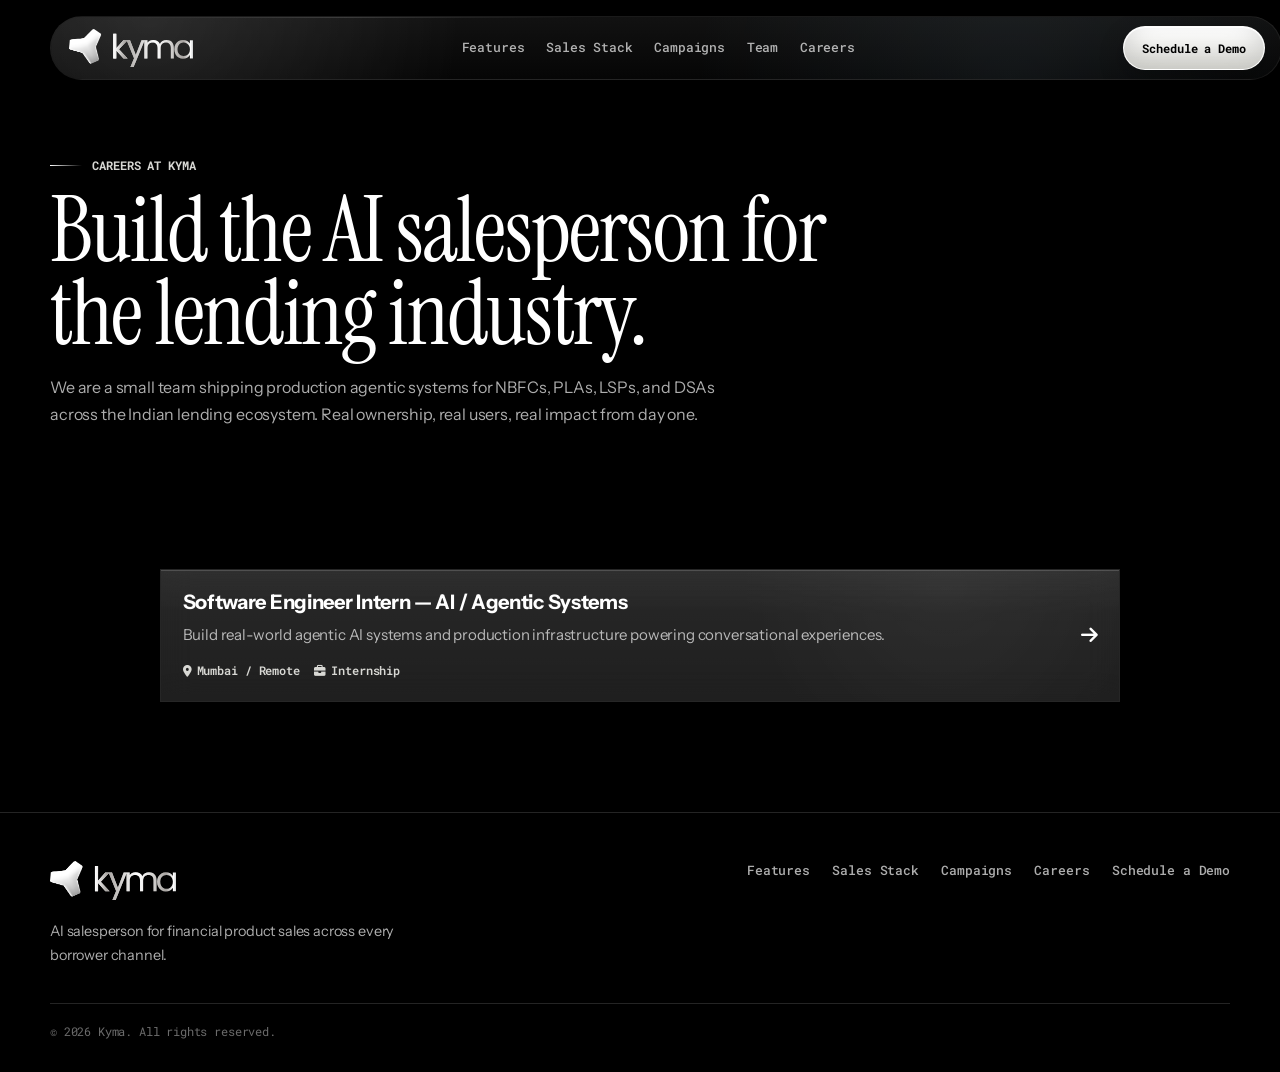
==== careers/index.html @ 5e0dd936 "Refresh Kyma brand glassmorphism" ====
<!DOCTYPE html>
<html lang="en">
<head>
    <meta charset="UTF-8">
    <meta name="viewport" content="width=device-width, initial-scale=1.0">
    <title>Careers · Kyma</title>
    <meta name="description" content="Build agentic AI systems that power conversational sales for lenders. Open roles at Kyma.">
    <link rel="icon" type="image/svg+xml" href="../assets/brand/favicon.svg">
    <link rel="preconnect" href="https://fonts.googleapis.com">
    <link rel="preconnect" href="https://fonts.gstatic.com" crossorigin>
    <link href="https://fonts.googleapis.com/css2?family=Instrument+Sans:ital,wght@0,400..700;1,400..700&family=Instrument+Serif:ital@0;1&family=Roboto+Mono:wght@400;500;600;700&display=swap" rel="stylesheet">
    <link rel="stylesheet" href="../styles.css">
    <link rel="stylesheet" href="https://cdnjs.cloudflare.com/ajax/libs/font-awesome/6.5.1/css/all.min.css">
</head>
<body>
    <nav class="navbar">
        <div class="container">
            <div class="nav-content">
                <a href="../" class="brand-logo" aria-label="Kyma home">
                    <img src="../assets/brand/kyma-logo-light.svg" alt="Kyma">
                </a>
                <div class="nav-links" id="navLinks">
                    <a href="../#features">Features</a>
                    <a href="../#sales-stack">Sales Stack</a>
                    <a href="../#campaigns">Campaigns</a>
                    <a href="../#team">Team</a>
                    <a href="./">Careers</a>
                </div>
                <button class="nav-toggle" type="button" aria-label="Open menu" aria-expanded="false" aria-controls="navLinks">
                    <span></span>
                    <span></span>
                </button>
                <a href="https://cal.com/kymavatsal/30min" target="_blank" rel="noopener noreferrer" class="nav-cta">Schedule a Demo</a>
            </div>
        </div>
    </nav>

    <main>
        <section class="careers-hero">
            <div class="container">
                <span class="careers-eyebrow">Careers at Kyma</span>
                <h1 class="careers-title">Build the AI salesperson for the lending industry.</h1>
                <p class="careers-subtitle">
                    We are a small team shipping production agentic systems for NBFCs, PLAs, LSPs, and DSAs across the Indian lending ecosystem. Real ownership, real users, real impact from day one.
                </p>
            </div>
        </section>

        <section class="roles-section">
            <div class="container">
                <div class="roles-grid">
                    <a href="software-engineer-intern/" class="role-card">
                        <div class="role-info">
                            <h3>Software Engineer Intern — AI / Agentic Systems</h3>
                            <p>Build real-world agentic AI systems and production infrastructure powering conversational experiences.</p>
                            <div class="role-meta">
                                <span><i class="fas fa-location-dot"></i>Mumbai / Remote</span>
                                <span><i class="fas fa-briefcase"></i>Internship</span>
                            </div>
                        </div>
                        <div class="role-arrow"><i class="fas fa-arrow-right"></i></div>
                    </a>
                </div>
            </div>
        </section>
    </main>

    <footer class="footer">
        <div class="container">
            <div class="footer-content">
                <div class="footer-left">
                    <img src="../assets/brand/kyma-logo-light.svg" alt="Kyma" class="footer-logo">
                    <p>AI salesperson for financial product sales across every borrower channel.</p>
                </div>
                <div class="footer-right">
                    <a href="../#features">Features</a>
                    <a href="../#sales-stack">Sales Stack</a>
                    <a href="../#campaigns">Campaigns</a>
                    <a href="./">Careers</a>
                    <a href="https://cal.com/kymavatsal/30min" target="_blank" rel="noopener noreferrer">Schedule a Demo</a>
                </div>
            </div>
            <div class="footer-bottom">
                <p>&copy; 2026 Kyma. All rights reserved.</p>
            </div>
        </div>
    </footer>
    <script>
        (() => {
            const navContent = document.querySelector('.nav-content');
            const navToggle = document.querySelector('.nav-toggle');
            if (!navContent || !navToggle) return;

            navToggle.addEventListener('click', () => {
                const isOpen = navContent.classList.toggle('is-open');
                navToggle.setAttribute('aria-expanded', String(isOpen));
                navToggle.setAttribute('aria-label', isOpen ? 'Close menu' : 'Open menu');
            });

            navContent.querySelectorAll('.nav-links a').forEach((link) => {
                link.addEventListener('click', () => {
                    navContent.classList.remove('is-open');
                    navToggle.setAttribute('aria-expanded', 'false');
                    navToggle.setAttribute('aria-label', 'Open menu');
                });
            });
        })();
    </script>
</body>
</html>
---- styles.css ----
* {
    box-sizing: border-box;
    margin: 0;
    padding: 0;
}

:root {
    --black: #000000;
    --ink: #050505;
    --panel: rgba(12, 12, 12, 0.82);
    --panel-solid: #101010;
    --line: rgba(255, 255, 255, 0.14);
    --line-strong: rgba(255, 255, 255, 0.28);
    --glass-dark: rgba(255, 255, 255, 0.03);
    --glass-dark-strong: rgba(255, 255, 255, 0.06);
    --glass-dark-solid: #111211;
    --glass-light: rgba(255, 255, 255, 0.58);
    --glass-light-strong: rgba(255, 255, 255, 0.78);
    --glass-shell: linear-gradient(180deg, rgba(26, 26, 26, 0.62) 0%, rgba(10, 10, 10, 0.48) 100%);
    --glass-panel: rgba(255, 255, 255, 0.03);
    --glass-panel-strong: rgba(255, 255, 255, 0.06);
    --glass-line: rgba(255, 255, 255, 0.08);
    --glass-line-strong: rgba(255, 255, 255, 0.14);
    --glass-topline: rgba(255, 255, 255, 0.14);
    --glass-shadow: 0 40px 80px rgba(0, 0, 0, 0.4);
    --glass-shadow-soft: 0 20px 54px rgba(0, 0, 0, 0.32);
    --glass-blur: 24px;
    --glass-blur-soft: 16px;
    --white: #ffffff;
    --muted: rgba(255, 255, 255, 0.68);
    --faint: rgba(255, 255, 255, 0.42);
    --silver: #d8d8d4;
    --silver-dark: #7d7b77;
    --yellow: #ffd24a;
    --orange: #fe7615;
    --pink: #f94978;
    --teal: #3ea1af;
    --blue: #acd8f4;
    --green: #adbc4f;
    --violet: #7775f0;
    --brown: #3b2929;
    --bg-desktop: url("assets/brand/bg-prism-desktop.png");
    --bg-mobile: url("assets/brand/bg-prism-mobile.jpg");
    --bg-lens-flare: url("assets/brand/lens-flare-dark.jpg");
    --sans: "Instrument Sans", -apple-system, BlinkMacSystemFont, "Segoe UI", sans-serif;
    --serif: "Instrument Serif", Georgia, serif;
    --mono: "Roboto Mono", "SFMono-Regular", Consolas, monospace;
}

html {
    scroll-behavior: smooth;
    overflow-x: hidden;
}

body {
    width: 100%;
    overflow-x: hidden;
    color: var(--white);
    background: var(--black);
    font-family: var(--sans);
    line-height: 1.5;
    letter-spacing: -0.01em;
}

body::before {
    content: "";
    position: fixed;
    inset: 0;
    z-index: -2;
    background:
        linear-gradient(180deg, rgba(0, 0, 0, 0.1), rgba(0, 0, 0, 0.86)),
        var(--bg-desktop) center top / cover no-repeat,
        var(--black);
}

img,
video,
iframe {
    max-width: 100%;
    height: auto;
}

a {
    color: inherit;
}

.container {
    width: min(1180px, calc(100% - 40px));
    margin: 0 auto;
}

.navbar {
    position: fixed;
    inset: 0 0 auto;
    z-index: 1000;
    padding: 1rem 0;
    background: transparent;
    pointer-events: none;
}

.nav-content {
    position: relative;
    display: flex;
    align-items: center;
    justify-content: space-between;
    gap: 1rem;
    min-width: 0;
    width: min(calc(100vw - 48px), 1280px);
    margin: 0 auto;
    padding: 0.56rem 1rem 0.56rem 1.15rem;
    border: 1px solid var(--glass-line);
    border-radius: 999px;
    background: linear-gradient(180deg, rgba(26, 26, 26, 0.68) 0%, rgba(10, 10, 10, 0.58) 100%);
    box-shadow: var(--glass-shadow-soft);
    -webkit-backdrop-filter: blur(var(--glass-blur)) saturate(1.4);
    backdrop-filter: blur(var(--glass-blur)) saturate(1.4);
    pointer-events: auto;
    transition: background 0.25s ease, border-color 0.25s ease, box-shadow 0.25s ease, transform 0.25s ease;
}

.nav-content::before {
    content: "";
    position: absolute;
    inset: 0;
    border-radius: inherit;
    background:
        linear-gradient(90deg, transparent, rgba(255, 255, 255, 0.2), transparent) 8% 0 / 38% 1px no-repeat,
        radial-gradient(circle at 8% 0%, rgba(255, 255, 255, 0.16), transparent 28%),
        radial-gradient(circle at 78% 100%, rgba(172, 216, 244, 0.1), transparent 34%);
    opacity: 0.72;
    pointer-events: none;
}

.navbar.is-scrolled .nav-content {
    background: linear-gradient(180deg, rgba(26, 26, 26, 0.82) 0%, rgba(10, 10, 10, 0.74) 100%);
    border-color: rgba(255, 255, 255, 0.12);
    box-shadow: var(--glass-shadow);
    transform: translateY(-2px);
}

.brand-logo,
.nav-links,
.nav-toggle,
.nav-cta {
    position: relative;
    z-index: 1;
}

.brand-logo,
.footer-logo {
    display: inline-flex;
    align-items: center;
    flex-shrink: 0;
}

.brand-logo img {
    display: block;
    width: 124px;
    height: auto;
}

.nav-links {
    display: flex;
    align-items: center;
    justify-content: center;
    gap: 1.35rem;
}

.nav-links a,
.footer-right a,
.back-link {
    color: var(--muted);
    font-size: 0.82rem;
    font-family: var(--mono);
    font-weight: 500;
    letter-spacing: -0.01em;
    text-decoration: none;
    transition: color 0.2s ease;
}

.nav-links a {
    position: relative;
    padding: 0.35rem 0;
}

.nav-links a:hover,
.footer-right a:hover,
.back-link:hover {
    color: var(--white);
}

.nav-links a:hover {
    text-shadow: 0 0 18px rgba(255, 255, 255, 0.28);
}

.nav-toggle {
    display: none;
    align-items: center;
    justify-content: center;
    flex-shrink: 0;
    width: 38px;
    height: 38px;
    border: 1px solid var(--glass-line-strong);
    border-radius: 50%;
    background:
        linear-gradient(180deg, rgba(255, 255, 255, 0.08), rgba(255, 255, 255, 0.02)),
        rgba(0, 0, 0, 0.18);
    box-shadow: inset 0 1px 0 rgba(255, 255, 255, 0.16);
    cursor: pointer;
}

.nav-toggle span {
    position: absolute;
    width: 15px;
    height: 1.5px;
    border-radius: 999px;
    background: var(--white);
    transition: transform 0.2s ease;
}

.nav-toggle span:first-child {
    transform: translateY(-4px);
}

.nav-toggle span:last-child {
    transform: translateY(4px);
}

.nav-content.is-open .nav-toggle span:first-child {
    transform: rotate(45deg);
}

.nav-content.is-open .nav-toggle span:last-child {
    transform: rotate(-45deg);
}

.nav-cta,
.cta-button,
.contact-button,
.apply-btn {
    display: inline-flex;
    align-items: center;
    justify-content: center;
    min-height: 44px;
    padding: 0.82rem 1.15rem;
    border: 1px solid rgba(255, 255, 255, 0.86);
    border-radius: 999px;
    color: var(--black);
    background:
        linear-gradient(180deg, rgba(255, 255, 255, 1), rgba(232, 232, 226, 0.95)),
        var(--white);
    box-shadow: inset 0 1px 0 rgba(255, 255, 255, 0.92), inset 0 -12px 28px rgba(0, 0, 0, 0.16), 0 10px 26px rgba(0, 0, 0, 0.24);
    font-family: var(--mono);
    font-size: 0.78rem;
    font-weight: 700;
    letter-spacing: -0.01em;
    line-height: 1;
    text-decoration: none;
    white-space: nowrap;
    transition: transform 0.2s ease, border-color 0.2s ease, background 0.2s ease, color 0.2s ease;
}

.nav-cta:hover,
.cta-button:hover,
.contact-button:hover,
.apply-btn:hover {
    transform: translateY(-2px);
}

.cta-button.secondary,
.contact-button.secondary {
    color: var(--white);
    background:
        linear-gradient(135deg, rgba(255, 255, 255, 0.13), rgba(255, 255, 255, 0.035)),
        var(--glass-dark);
    border-color: var(--glass-line-strong);
    box-shadow: var(--glass-shadow-soft);
    -webkit-backdrop-filter: blur(var(--glass-blur-soft)) saturate(1.25);
    backdrop-filter: blur(var(--glass-blur-soft)) saturate(1.25);
}

section {
    position: relative;
    padding: 108px 0;
}

.hero {
    min-height: 100vh;
    display: flex;
    align-items: center;
    padding: 138px 0 82px;
    overflow: hidden;
    isolation: isolate;
    background:
        var(--bg-desktop) center top / cover no-repeat,
        var(--black);
}

.sales-stack::after,
.careers-hero::after,
.jd-page::before {
    content: "";
    position: absolute;
    inset: 0;
    z-index: -1;
    background: linear-gradient(90deg, rgba(0, 0, 0, 0.94) 0%, rgba(0, 0, 0, 0.72) 44%, rgba(0, 0, 0, 0.32) 100%);
    pointer-events: none;
}

.hero::after {
    content: "";
    position: absolute;
    inset: 0;
    z-index: 0;
    background:
        linear-gradient(90deg, rgba(0, 0, 0, 0.62) 0%, rgba(0, 0, 0, 0.28) 42%, rgba(0, 0, 0, 0.02) 100%),
        linear-gradient(180deg, rgba(0, 0, 0, 0.06) 0%, rgba(0, 0, 0, 0.22) 100%);
    pointer-events: none;
}

.hero-wrapper {
    position: relative;
    z-index: 1;
    display: block;
}

.hero-figure {
    --hero-figure-y: 0px;
    position: absolute;
    right: max(-120px, -8vw);
    top: 50%;
    z-index: 0;
    width: clamp(300px, 35vw, 560px);
    opacity: 0.78;
    pointer-events: none;
    transform: translate3d(0, calc(-50% + var(--hero-figure-y)), 0) rotate(4deg);
    transform-origin: 60% 45%;
    filter: drop-shadow(0 44px 70px rgba(0, 0, 0, 0.45));
    will-change: transform;
}

.hero-figure::before {
    content: "";
    position: absolute;
    inset: 18% 6% 18% 12%;
    z-index: -1;
    border-radius: 50%;
    background: radial-gradient(circle, rgba(172, 216, 244, 0.18), transparent 62%);
    filter: blur(24px);
}

.hero-figure img {
    display: block;
    width: 100%;
    height: auto;
}

.hero-text {
    position: relative;
    z-index: 1;
    max-width: 980px;
}

.eyebrow,
.section-kicker,
.careers-eyebrow,
.jd-eyebrow,
.apply-card-label,
.apply-share-label {
    display: inline-flex;
    align-items: center;
    color: var(--silver);
    font-family: var(--mono);
    font-size: 0.72rem;
    font-weight: 700;
    letter-spacing: -0.01em;
    text-transform: uppercase;
}

.eyebrow::before,
.section-kicker::before,
.careers-eyebrow::before,
.jd-eyebrow::before {
    content: "";
    display: inline-block;
    width: 32px;
    height: 1px;
    margin-right: 0.65rem;
    background: linear-gradient(90deg, var(--white), transparent);
}

.hero-title,
.section-title,
.careers-title,
.jd-title,
.contact-content h2 {
    font-family: var(--serif);
    font-weight: 400;
    letter-spacing: -0.02em;
}

.hero-title {
    margin-top: 1rem;
    color: var(--white);
    font-size: clamp(4.5rem, 8vw, 9.1rem);
    line-height: 0.88;
}

.hero-title-line {
    display: block;
}

.hero-title-line:first-child {
    white-space: nowrap;
}

.hero-product-rotator {
    --slot-height: 1lh;
    display: inline-block;
    width: 6.3em;
    line-height: inherit;
    height: var(--slot-height);
    overflow: hidden;
    vertical-align: top;
}

.hero-product-track {
    display: flex;
    flex-direction: column;
    line-height: inherit;
    animation: heroProductSlot 10s cubic-bezier(0.65, 0, 0.35, 1) infinite;
}

.hero-product-track span {
    display: block;
    flex: 0 0 var(--slot-height);
    height: var(--slot-height);
    line-height: var(--slot-height);
    font-style: italic;
    white-space: nowrap;
    background: linear-gradient(95deg, #ffffff 0%, #c8c7c3 58%, #ffffff 100%);
    -webkit-background-clip: text;
    -webkit-text-fill-color: transparent;
    background-clip: text;
}

@keyframes heroProductSlot {
    0%, 12% { transform: translateY(0); }
    18%, 30% { transform: translateY(calc(var(--slot-height) * -1)); }
    36%, 48% { transform: translateY(calc(var(--slot-height) * -2)); }
    54%, 66% { transform: translateY(calc(var(--slot-height) * -3)); }
    72%, 84% { transform: translateY(calc(var(--slot-height) * -4)); }
    90%, 100% { transform: translateY(calc(var(--slot-height) * -5)); }
}

@media (prefers-reduced-motion: reduce) {
    *,
    *::before,
    *::after {
        scroll-behavior: auto !important;
        animation-duration: 0.001ms !important;
        animation-iteration-count: 1 !important;
        transition-duration: 0.001ms !important;
    }
}

.hero-tagline {
    margin-top: 1.35rem;
    color: var(--white);
    font-size: clamp(1.2rem, 2vw, 1.7rem);
    font-weight: 600;
    letter-spacing: -0.01em;
}

.hero-subtitle {
    max-width: 620px;
    margin-top: 1.1rem;
    color: var(--muted);
    font-size: 1.06rem;
    line-height: 1.75;
}

.hero-actions {
    display: flex;
    flex-wrap: wrap;
    gap: 0.85rem;
    margin-top: 2rem;
}

.channel-strip {
    display: flex;
    flex-wrap: wrap;
    align-items: center;
    gap: 0.55rem;
    margin-top: 1.35rem;
}

.channel {
    display: inline-flex;
    align-items: center;
    gap: 0.4rem;
    min-height: 32px;
    padding: 0.36rem 0.72rem;
    border: 1px solid var(--glass-line);
    border-radius: 999px;
    color: var(--muted);
    background:
        linear-gradient(180deg, rgba(255, 255, 255, 0.1), rgba(255, 255, 255, 0.025)),
        rgba(7, 8, 8, 0.42);
    box-shadow: inset 0 1px 0 rgba(255, 255, 255, 0.16);
    -webkit-backdrop-filter: blur(var(--glass-blur-soft)) saturate(1.2);
    backdrop-filter: blur(var(--glass-blur-soft)) saturate(1.2);
    font-family: var(--mono);
    font-size: 0.72rem;
    font-weight: 600;
    letter-spacing: -0.01em;
}

.channel.live {
    color: #c8ffd6;
    border-color: rgba(37, 211, 102, 0.4);
}

.channel.more {
    border: none;
    background: transparent;
    color: var(--faint);
    padding-left: 0.1rem;
}

.voice-soon {
    color: var(--blue);
    font-style: normal;
    text-transform: uppercase;
}

.demo-shell {
    position: relative;
    width: 100%;
}

.demo-shell::before {
    content: "";
    position: absolute;
    inset: -36px -28px auto auto;
    width: 108px;
    aspect-ratio: 1;
    background: url("assets/brand/kyma-mark-light.svg") center / contain no-repeat;
    opacity: 0.2;
    pointer-events: none;
}

.chat-container {
    position: relative;
    width: 100%;
    max-width: 430px;
    margin-left: auto;
    overflow: hidden;
    border: 1px solid var(--glass-line-strong);
    border-radius: 8px;
    background: var(--glass-shell);
    box-shadow: var(--glass-shadow);
    -webkit-backdrop-filter: blur(var(--glass-blur)) saturate(1.35);
    backdrop-filter: blur(var(--glass-blur)) saturate(1.35);
}

.chat-container::before {
    content: "";
    position: absolute;
    inset: 0;
    background:
        linear-gradient(135deg, rgba(255, 255, 255, 0.045), transparent 38%),
        radial-gradient(circle at 78% 28%, rgba(172, 216, 244, 0.08), transparent 26%),
        radial-gradient(circle at 12% 88%, rgba(255, 210, 74, 0.07), transparent 30%);
    opacity: 0.8;
    pointer-events: none;
}

.chat-container > * {
    position: relative;
    z-index: 1;
}

.chat-header {
    display: flex;
    align-items: center;
    gap: 0.65rem;
    min-height: 58px;
    padding: 0.9rem 1rem;
    border-bottom: 1px solid var(--glass-line);
    background:
        linear-gradient(180deg, rgba(255, 255, 255, 0.085), rgba(255, 255, 255, 0.02)),
        rgba(0, 0, 0, 0.48);
}

.chat-header img {
    width: 28px;
    height: 28px;
    object-fit: contain;
}

.chat-header span {
    color: var(--white);
    font-family: var(--mono);
    font-size: 0.72rem;
    font-weight: 700;
    letter-spacing: -0.01em;
    text-transform: uppercase;
}

.stage-ribbon {
    display: flex;
    flex-wrap: wrap;
    justify-content: center;
    gap: 0.3rem;
    padding: 0.65rem 0.8rem;
    border-bottom: 1px solid var(--glass-line);
    background:
        linear-gradient(180deg, rgba(255, 255, 255, 0.055), rgba(255, 255, 255, 0.018)),
        rgba(0, 0, 0, 0.22);
}

.stage {
    padding: 0.18rem 0.5rem;
    border: 1px solid rgba(255, 255, 255, 0.14);
    border-radius: 999px;
    font-family: var(--mono);
    font-size: 0.58rem;
    font-weight: 700;
    letter-spacing: -0.01em;
    text-transform: uppercase;
    transition: all 0.3s ease;
}

.stage.pending {
    color: var(--faint);
}

.stage.active {
    color: var(--black);
    border-color: var(--white);
    background: var(--white);
}

.stage.done {
    color: var(--blue);
    border-color: rgba(172, 216, 244, 0.46);
    background: rgba(172, 216, 244, 0.1);
}

.chat-messages {
    height: 410px;
    display: flex;
    flex-direction: column;
    gap: 0.82rem;
    overflow-y: auto;
    overflow-x: hidden;
    padding: 1rem;
    scrollbar-width: thin;
    scrollbar-color: rgba(255, 255, 255, 0.28) transparent;
}

.chat-messages::-webkit-scrollbar {
    width: 4px;
}

.chat-messages::-webkit-scrollbar-track {
    background: transparent;
}

.chat-messages::-webkit-scrollbar-thumb {
    background: rgba(255, 255, 255, 0.25);
    border-radius: 999px;
}

.chat-message {
    display: flex;
    animation: slideIn 0.35s ease;
}

@keyframes slideIn {
    from { opacity: 0; transform: translateY(8px); }
    to { opacity: 1; transform: translateY(0); }
}

.chat-message.user {
    justify-content: flex-end;
}

.chat-message.kyma {
    justify-content: flex-start;
}

.chat-message.system {
    justify-content: center;
}

.message-bubble,
.typing-indicator,
.system-bubble {
    max-width: 84%;
    border-radius: 8px;
    font-size: 0.86rem;
    line-height: 1.45;
}

.message-bubble {
    padding: 0.78rem 0.9rem;
    border: 1px solid var(--glass-line);
    box-shadow: inset 0 1px 0 rgba(255, 255, 255, 0.12);
}

.chat-message.user .message-bubble {
    color: var(--black);
    background:
        linear-gradient(140deg, rgba(255, 255, 255, 0.96), rgba(203, 226, 242, 0.86) 58%, rgba(255, 255, 255, 0.9)),
        var(--white);
    border-color: var(--white);
}

.chat-message.kyma .message-bubble {
    color: var(--white);
    background:
        linear-gradient(145deg, rgba(255, 255, 255, 0.13), rgba(255, 255, 255, 0.035)),
        rgba(0, 0, 0, 0.36);
}

.typing-indicator {
    display: flex;
    gap: 5px;
    width: fit-content;
    padding: 0.72rem 0.85rem;
    background:
        linear-gradient(145deg, rgba(255, 255, 255, 0.13), rgba(255, 255, 255, 0.035)),
        rgba(0, 0, 0, 0.36);
    border: 1px solid var(--glass-line);
    box-shadow: inset 0 1px 0 rgba(255, 255, 255, 0.12);
}

.typing-dot {
    width: 6px;
    height: 6px;
    border-radius: 50%;
    background: var(--white);
    animation: typing 1.2s infinite;
}

.typing-dot:nth-child(2) {
    animation-delay: 0.15s;
}

.typing-dot:nth-child(3) {
    animation-delay: 0.3s;
}

@keyframes typing {
    0%, 70%, 100% { transform: translateY(0); opacity: 0.45; }
    35% { transform: translateY(-5px); opacity: 1; }
}

.system-bubble,
.chat-divider {
    padding: 0.36rem 0.72rem;
    color: var(--blue);
    border: 1px dashed rgba(172, 216, 244, 0.42);
    background:
        linear-gradient(145deg, rgba(172, 216, 244, 0.16), rgba(255, 255, 255, 0.035)),
        rgba(0, 0, 0, 0.24);
    font-family: var(--mono);
    font-size: 0.66rem;
}

.chat-divider-row {
    display: flex;
    justify-content: center;
}

.chat-divider {
    border-radius: 999px;
    color: var(--faint);
    border-color: var(--line);
    background:
        linear-gradient(145deg, rgba(255, 255, 255, 0.11), rgba(255, 255, 255, 0.03)),
        rgba(0, 0, 0, 0.26);
}

.consent-bubble,
.flow-card,
.offer-card {
    width: 100%;
    max-width: 92% !important;
    border-left: 3px solid var(--white);
}

.consent-text {
    margin-bottom: 0.62rem;
}

.consent-actions {
    display: flex;
    flex-wrap: wrap;
    gap: 0.4rem;
}

.consent-btn,
.offer-tag {
    display: inline-flex;
    align-items: center;
    justify-content: center;
    padding: 0.28rem 0.55rem;
    border: 1px solid var(--glass-line);
    border-radius: 5px;
    color: var(--white);
    background:
        linear-gradient(180deg, rgba(255, 255, 255, 0.12), rgba(255, 255, 255, 0.035)),
        rgba(255, 255, 255, 0.04);
    font-family: var(--mono);
    font-size: 0.68rem;
    font-weight: 700;
    letter-spacing: -0.01em;
}

.consent-btn.primary,
.flow-submit {
    color: var(--black);
    background:
        linear-gradient(180deg, rgba(255, 255, 255, 1), rgba(232, 232, 226, 0.95)),
        var(--white);
}

.flow-header,
.offer-header {
    margin-bottom: 0.52rem;
    color: var(--blue);
    font-family: var(--mono);
    font-size: 0.66rem;
    font-weight: 700;
    letter-spacing: -0.01em;
    text-transform: uppercase;
}

.flow-field,
.offer-row {
    display: flex;
    align-items: center;
    justify-content: space-between;
    gap: 0.6rem;
    padding: 0.42rem 0;
    border-bottom: 1px solid rgba(255, 255, 255, 0.08);
}

.flow-field:last-of-type,
.offer-row:last-child {
    border-bottom: 0;
}

.flow-label,
.offer-meta {
    color: var(--muted);
}

.flow-input {
    color: var(--faint);
    font-family: var(--mono);
}

.flow-submit {
    margin-top: 0.55rem;
    padding: 0.36rem;
    border-radius: 5px;
    text-align: center;
    font-family: var(--mono);
    font-size: 0.72rem;
    font-weight: 700;
}

.offer-main {
    min-width: 0;
}

.offer-amount {
    color: var(--white);
    font-weight: 700;
}

.offer-tag {
    flex-shrink: 0;
    color: var(--black);
    background: var(--white);
}

.feature-section {
    background: linear-gradient(180deg, rgba(0, 0, 0, 0.86), var(--black));
}

.section-heading-row {
    display: grid;
    grid-template-columns: minmax(0, 0.95fr) minmax(280px, 0.55fr);
    align-items: end;
    gap: 2rem;
    margin-top: 1rem;
    margin-bottom: 2.3rem;
}

.section-title {
    color: var(--white);
    font-size: clamp(3.1rem, 6vw, 6.2rem);
    line-height: 0.92;
}

.section-subtitle,
.team-bio,
.contact-content p,
.careers-subtitle,
.jd-article p,
.role-info p,
.apply-card p,
.footer-left p {
    color: var(--muted);
    font-size: 1rem;
    line-height: 1.7;
}

.align-left {
    text-align: left;
}

.feature-grid {
    display: grid;
    grid-template-columns: repeat(4, 1fr);
    gap: 1px;
    border: 1px solid var(--glass-line);
    background: var(--glass-line);
}

.pillar-card,
.team-member,
.role-card,
.apply-card {
    position: relative;
    overflow: hidden;
    border-radius: 0;
    background:
        linear-gradient(180deg, rgba(255, 255, 255, 0.055), rgba(255, 255, 255, 0.018)),
        var(--glass-dark);
    box-shadow: inset 0 1px 0 rgba(255, 255, 255, 0.16);
    -webkit-backdrop-filter: blur(var(--glass-blur-soft)) saturate(1.22);
    backdrop-filter: blur(var(--glass-blur-soft)) saturate(1.22);
}

.pillar-card::before,
.team-member::before,
.role-card::before,
.apply-card::before,
.step::before {
    content: "";
    position: absolute;
    inset: 0;
    background:
        linear-gradient(180deg, rgba(255, 255, 255, 0.055), transparent 34%),
        radial-gradient(circle at 82% 12%, rgba(255, 255, 255, 0.06), transparent 26%);
    opacity: 0.72;
    pointer-events: none;
}

.pillar-card > *,
.team-member > *,
.role-card > *,
.apply-card > *,
.step > * {
    position: relative;
    z-index: 1;
}

.pillar-card {
    min-height: 310px;
    padding: 1.35rem;
    color: var(--white);
    transition: background 0.2s ease, transform 0.2s ease, box-shadow 0.2s ease;
}

.pillar-card:hover {
    background:
        linear-gradient(180deg, rgba(255, 255, 255, 0.075), rgba(255, 255, 255, 0.024)),
        var(--glass-dark-strong);
    box-shadow: inset 0 1px 0 rgba(255, 255, 255, 0.24), 0 18px 46px rgba(0, 0, 0, 0.24);
}

.card-index {
    display: block;
    margin-bottom: 4.8rem;
    color: var(--faint);
    font-family: var(--mono);
    font-size: 0.72rem;
    font-weight: 700;
}

.pillar-card h3,
.team-member h3,
.role-info h3,
.apply-card h3,
.jd-article h2 {
    color: var(--white);
    font-size: 1.25rem;
    line-height: 1.1;
    letter-spacing: -0.015em;
}

.pillar-card p {
    margin-top: 0.9rem;
    color: var(--muted);
    font-size: 0.95rem;
    line-height: 1.65;
}

.sales-stack {
    overflow: hidden;
    background:
        linear-gradient(180deg, rgba(0, 0, 0, 0.58), rgba(0, 0, 0, 0.9)),
        var(--bg-desktop) center / cover no-repeat;
}

.stack-layout {
    display: grid;
    grid-template-columns: minmax(0, 0.78fr) minmax(360px, 0.78fr);
    gap: 4rem;
    align-items: start;
}

.stack-steps {
    display: grid;
    gap: 0.75rem;
}

.step {
    position: relative;
    overflow: hidden;
    min-height: 104px;
    padding: 1.05rem 1.1rem;
    border: 1px solid var(--glass-line);
    border-radius: 8px;
    background:
        linear-gradient(180deg, rgba(255, 255, 255, 0.06), rgba(255, 255, 255, 0.018)),
        var(--glass-dark);
    box-shadow: var(--glass-shadow-soft);
    -webkit-backdrop-filter: blur(var(--glass-blur-soft)) saturate(1.22);
    backdrop-filter: blur(var(--glass-blur-soft)) saturate(1.22);
}

.step span,
.role-meta,
.jd-meta,
.apply-meta-row,
.member-role {
    color: var(--faint);
    font-family: var(--mono);
    font-size: 0.72rem;
    font-weight: 600;
    letter-spacing: -0.01em;
}

.step strong {
    display: block;
    margin-top: 0.65rem;
    color: var(--white);
    font-size: 1.08rem;
    line-height: 1.25;
    letter-spacing: -0.015em;
}

.campaigns {
    background: #f6f5f1;
    color: var(--black);
}

.campaigns .section-kicker,
.campaigns .section-title,
.campaigns .section-subtitle {
    color: var(--black);
}

.campaigns .section-kicker::before {
    background: linear-gradient(90deg, var(--black), transparent);
}

.campaign-showcase {
    display: grid;
    grid-template-columns: minmax(320px, 0.78fr) minmax(420px, 0.92fr);
    gap: 1px;
    align-items: center;
    border: 1px solid rgba(0, 0, 0, 0.16);
    background: rgba(0, 0, 0, 0.12);
    box-shadow: 0 24px 70px rgba(0, 0, 0, 0.18);
}

.campaign-grid {
    display: grid;
    grid-template-columns: 1fr;
    gap: 1px;
    background: rgba(0, 0, 0, 0.12);
}

.campaign-card {
    appearance: none;
    width: 100%;
    min-height: 136px;
    padding: 1.05rem 1.2rem;
    border: 0;
    text-align: left;
    background:
        linear-gradient(145deg, rgba(255, 255, 255, 0.74), rgba(255, 255, 255, 0.34)),
        rgba(246, 245, 241, 0.78);
    color: var(--black);
    cursor: pointer;
    box-shadow: inset 0 1px 0 rgba(255, 255, 255, 0.7);
    -webkit-backdrop-filter: blur(var(--glass-blur-soft)) saturate(1.08);
    backdrop-filter: blur(var(--glass-blur-soft)) saturate(1.08);
    transition: background 0.2s ease, color 0.2s ease, box-shadow 0.2s ease;
}

.campaign-card span {
    display: block;
    margin-bottom: 0.75rem;
    color: rgba(0, 0, 0, 0.42);
    font-family: var(--mono);
    font-size: 0.72rem;
    font-weight: 700;
    letter-spacing: -0.01em;
}

.campaign-card h3 {
    color: var(--black);
    font-family: var(--serif);
    font-size: 1.85rem;
    font-weight: 400;
}

.campaign-card p {
    color: rgba(0, 0, 0, 0.68);
    margin-top: 0.65rem;
    font-size: 0.9rem;
    line-height: 1.5;
}

.campaign-card:hover,
.campaign-card.active {
    background:
        linear-gradient(145deg, rgba(255, 255, 255, 0.12), rgba(255, 255, 255, 0.035)),
        var(--glass-dark-strong);
    color: var(--white);
    box-shadow: inset 0 1px 0 rgba(255, 255, 255, 0.2);
}

.campaign-card:hover span,
.campaign-card.active span {
    color: var(--silver);
}

.campaign-card:hover h3,
.campaign-card.active h3,
.campaign-card:hover p,
.campaign-card.active p {
    color: var(--white);
}

.campaign-demo {
    min-width: 0;
    padding: 1.2rem;
    background:
        linear-gradient(180deg, rgba(0, 0, 0, 0.56), rgba(0, 0, 0, 0.78)),
        var(--bg-desktop) center / cover no-repeat;
}

.campaign-demo .demo-shell {
    height: 100%;
    display: flex;
    align-items: center;
}

.campaign-demo .demo-shell::before {
    inset: 14px 14px auto auto;
    opacity: 0.16;
}

.campaign-demo .chat-container {
    max-width: none;
    margin: 0;
    min-height: 0;
}

.campaign-demo .chat-messages {
    height: 420px;
}

.team {
    background: var(--black);
}

.team .section-kicker,
.team .section-title,
.team-bio {
    text-align: center;
}

.team .section-kicker {
    display: flex;
    justify-content: center;
    width: fit-content;
    margin: 0 auto 1rem;
}

.team-bio {
    max-width: 760px;
    margin: 1rem auto 2.7rem;
}

.team-grid {
    display: grid;
    grid-template-columns: repeat(3, 1fr);
    gap: 1px;
    border: 1px solid var(--glass-line);
    background: var(--glass-line);
}

.team-member {
    min-height: 310px;
    padding: 1.35rem;
    text-align: left;
}

.photo-placeholder {
    display: flex;
    align-items: center;
    justify-content: center;
    width: 72px;
    height: 72px;
    margin-bottom: 3.3rem;
    border: 1px solid rgba(255, 255, 255, 0.72);
    border-radius: 50%;
    color: var(--black);
    background:
        linear-gradient(145deg, rgba(255, 255, 255, 1), rgba(218, 220, 216, 0.88)),
        var(--white);
    box-shadow: inset 0 1px 0 rgba(255, 255, 255, 0.92), 0 12px 28px rgba(0, 0, 0, 0.22);
    font-family: var(--mono);
    font-weight: 800;
}

.member-role {
    margin-top: 0.4rem;
    color: var(--silver);
    text-transform: uppercase;
}

.member-contact {
    display: flex;
    flex-direction: column;
    gap: 0.5rem;
    margin-top: 1.1rem;
}

.member-contact a {
    color: var(--muted);
    font-size: 0.88rem;
    text-decoration: none;
}

.member-contact a:hover {
    color: var(--white);
}

.social-links {
    display: flex;
    gap: 0.72rem;
    margin-top: 0.35rem;
}

.social-links a {
    display: inline-flex;
    align-items: center;
    justify-content: center;
    width: 34px;
    height: 34px;
    border: 1px solid var(--glass-line);
    border-radius: 50%;
    background:
        linear-gradient(145deg, rgba(255, 255, 255, 0.12), rgba(255, 255, 255, 0.035)),
        rgba(0, 0, 0, 0.24);
    box-shadow: inset 0 1px 0 rgba(255, 255, 255, 0.14);
}

.contact {
    overflow: hidden;
    background:
        linear-gradient(180deg, rgba(0, 0, 0, 1) 0%, rgba(0, 0, 0, 0.88) 10%, rgba(0, 0, 0, 0.18) 32%, rgba(0, 0, 0, 0.36) 100%),
        linear-gradient(90deg, rgba(0, 0, 0, 0.72), rgba(0, 0, 0, 0.16)),
        var(--bg-lens-flare) center / cover no-repeat;
}

.contact::before {
    content: "";
    position: absolute;
    inset: 0;
    z-index: -1;
    background:
        radial-gradient(circle at 72% 35%, rgba(255, 255, 255, 0.1), transparent 34%),
        linear-gradient(180deg, rgba(0, 0, 0, 0.18), rgba(0, 0, 0, 0.42));
    pointer-events: none;
}

.contact-content {
    max-width: 850px;
    padding: 4.8rem 0;
}

.contact-content img {
    width: 78px;
    margin-bottom: 1.4rem;
}

.contact-content h2 {
    max-width: 760px;
    font-size: clamp(3.2rem, 7vw, 7rem);
    line-height: 0.9;
}

.contact-content p {
    max-width: 620px;
    margin: 1.3rem 0 2rem;
}

.footer {
    padding: 3rem 0 2rem;
    border-top: 1px solid var(--line);
    background: var(--black);
}

.footer-content {
    display: flex;
    justify-content: space-between;
    gap: 2rem;
}

.footer-logo {
    width: 126px;
}

.footer-left p {
    max-width: 350px;
    margin-top: 0.8rem;
    font-size: 0.9rem;
}

.footer-right {
    display: flex;
    flex-wrap: wrap;
    justify-content: flex-end;
    gap: 1rem 1.4rem;
}

.footer-bottom {
    margin-top: 2.2rem;
    padding-top: 1.2rem;
    border-top: 1px solid var(--line);
}

.footer-bottom p {
    color: var(--faint);
    font-family: var(--mono);
    font-size: 0.72rem;
}

/* Careers */
.careers-hero,
.roles-section,
.jd-page {
    background: var(--black);
}

.careers-hero {
    padding: 148px 0 70px;
    overflow: hidden;
}

.careers-title {
    max-width: 860px;
    margin-top: 1rem;
    color: var(--white);
    font-size: clamp(3.5rem, 7vw, 6.8rem);
    line-height: 0.92;
}

.careers-subtitle {
    max-width: 700px;
    margin-top: 1.2rem;
}

.roles-section {
    padding: 70px 0 110px;
}

.roles-grid {
    display: grid;
    gap: 1px;
    max-width: 960px;
    margin: 0 auto;
    border: 1px solid var(--glass-line);
    background: var(--glass-line);
}

.role-card {
    display: flex;
    align-items: center;
    justify-content: space-between;
    gap: 1.4rem;
    padding: 1.35rem;
    color: inherit;
    text-decoration: none;
}

.role-card:hover {
    background:
        linear-gradient(145deg, rgba(255, 255, 255, 0.14), rgba(255, 255, 255, 0.045) 42%, rgba(255, 255, 255, 0.018)),
        rgba(13, 14, 14, 0.68);
}

.role-info p {
    margin-top: 0.55rem;
    font-size: 0.94rem;
}

.role-meta {
    display: flex;
    flex-wrap: wrap;
    gap: 0.9rem;
    margin-top: 0.9rem;
    color: var(--silver);
}

.role-meta i,
.jd-meta i {
    margin-right: 0.32rem;
}

.role-arrow {
    color: var(--white);
    font-size: 1.2rem;
}

/* Job page */
.jd-page {
    min-height: 100vh;
}

.jd-container {
    position: relative;
    z-index: 1;
    width: min(1100px, calc(100% - 48px));
    margin: 0 auto;
    padding: 122px 0 70px;
}

.back-link {
    display: inline-flex;
    align-items: center;
    gap: 0.45rem;
    margin-bottom: 1.1rem;
}

.jd-title {
    max-width: 820px;
    margin-top: 0.6rem;
    color: var(--white);
    font-size: clamp(2.6rem, 5vw, 5.1rem);
    line-height: 0.95;
}

.jd-meta {
    display: flex;
    flex-wrap: wrap;
    gap: 0.55rem 1.3rem;
    margin-top: 1.1rem;
}

.jd-grid {
    display: grid;
    grid-template-columns: minmax(0, 1fr) 300px;
    align-items: start;
    gap: 3rem;
    margin-top: 2rem;
}

.jd-article {
    min-width: 0;
    color: var(--white);
}

.jd-article .lede {
    color: var(--white);
    font-size: 1.05rem;
}

.jd-article p {
    margin-bottom: 0.8rem;
}

.jd-article section {
    padding: 0;
    margin-top: 1.7rem;
}

.jd-article h2 {
    margin-bottom: 0.65rem;
}

.jd-article h3 {
    margin-top: 1rem;
    margin-bottom: 0.5rem;
    color: var(--silver);
    font-family: var(--mono);
    font-size: 0.78rem;
    text-transform: uppercase;
}

.jd-article ul {
    list-style: none;
}

.jd-article li {
    position: relative;
    margin-bottom: 0.44rem;
    padding-left: 1.05rem;
    color: var(--muted);
}

.jd-article li::before {
    content: "";
    position: absolute;
    left: 0;
    top: 0.72em;
    width: 5px;
    height: 5px;
    border-radius: 50%;
    background: var(--white);
}

.jd-article a {
    color: var(--white);
    text-decoration-color: var(--line-strong);
    text-underline-offset: 4px;
}

.jd-sidebar {
    position: sticky;
    top: 96px;
}

.apply-card {
    padding: 1.2rem;
    border: 1px solid var(--glass-line);
    border-radius: 8px;
}

.apply-card h3 {
    margin-top: 0.8rem;
}

.apply-card p {
    margin: 0.55rem 0 1rem;
    font-size: 0.9rem;
}

.apply-email-display {
    display: flex;
    align-items: center;
    justify-content: space-between;
    gap: 0.6rem;
    width: 100%;
    min-height: 40px;
    margin-top: 0.65rem;
    padding: 0.65rem 0.72rem;
    border: 1px solid var(--glass-line);
    border-radius: 6px;
    color: var(--white);
    background:
        linear-gradient(145deg, rgba(255, 255, 255, 0.12), rgba(255, 255, 255, 0.035)),
        rgba(0, 0, 0, 0.22);
    box-shadow: inset 0 1px 0 rgba(255, 255, 255, 0.14);
    -webkit-backdrop-filter: blur(var(--glass-blur-soft)) saturate(1.18);
    backdrop-filter: blur(var(--glass-blur-soft)) saturate(1.18);
    font-family: var(--mono);
    font-size: 0.72rem;
    cursor: pointer;
}

.email-text {
    min-width: 0;
    overflow: hidden;
    text-overflow: ellipsis;
    white-space: nowrap;
}

.apply-email-display.copied {
    color: var(--black);
    background:
        linear-gradient(180deg, rgba(255, 255, 255, 1), rgba(232, 232, 226, 0.95)),
        var(--white);
}

.apply-divider {
    height: 1px;
    margin: 1.1rem 0;
    border: 0;
    background: var(--glass-line);
}

.apply-meta {
    display: grid;
    gap: 0.5rem;
}

.apply-meta-row {
    display: flex;
    justify-content: space-between;
    gap: 1rem;
}

.apply-meta-row .value {
    color: var(--white);
}

.apply-share {
    margin-top: 1.1rem;
    padding-top: 1.1rem;
    border-top: 1px solid var(--glass-line);
}

.apply-share-label {
    margin-bottom: 0.65rem;
    color: var(--faint);
}

.apply-share a {
    display: inline-flex;
    align-items: center;
    justify-content: center;
    width: 32px;
    height: 32px;
    margin-right: 0.3rem;
    border: 1px solid var(--glass-line);
    border-radius: 50%;
    color: var(--muted);
    background:
        linear-gradient(145deg, rgba(255, 255, 255, 0.12), rgba(255, 255, 255, 0.035)),
        rgba(0, 0, 0, 0.22);
    text-decoration: none;
}

.toast {
    position: fixed;
    left: 50%;
    bottom: 28px;
    z-index: 2000;
    display: inline-flex;
    align-items: center;
    gap: 0.55rem;
    padding: 0.78rem 1.1rem;
    border: 1px solid var(--glass-line-strong);
    border-radius: 8px;
    color: var(--white);
    background:
        linear-gradient(145deg, rgba(255, 255, 255, 0.14), rgba(255, 255, 255, 0.04)),
        var(--glass-dark-strong);
    font-family: var(--mono);
    font-size: 0.82rem;
    font-weight: 700;
    opacity: 0;
    pointer-events: none;
    transform: translateX(-50%) translateY(14px);
    transition: opacity 0.2s ease, transform 0.2s ease;
    box-shadow: var(--glass-shadow-soft);
    -webkit-backdrop-filter: blur(var(--glass-blur-soft)) saturate(1.25);
    backdrop-filter: blur(var(--glass-blur-soft)) saturate(1.25);
}

.toast.show {
    opacity: 1;
    transform: translateX(-50%) translateY(0);
}

@supports not ((backdrop-filter: blur(1px)) or (-webkit-backdrop-filter: blur(1px))) {
    .nav-content,
    .nav-toggle,
    .cta-button.secondary,
    .contact-button.secondary,
    .channel,
    .chat-container,
    .pillar-card,
    .team-member,
    .role-card,
    .apply-card,
    .step,
    .toast {
        background: var(--glass-dark-solid);
    }

    .campaign-card {
        background: #f4f2ec;
    }

    .campaign-card:hover,
    .campaign-card.active {
        background: var(--glass-dark-solid);
    }
}

@media (max-width: 1024px) {
    .stack-layout {
        grid-template-columns: 1fr;
        gap: 3rem;
    }

    .hero-text {
        max-width: 760px;
    }

    .chat-container {
        max-width: 560px;
        margin: 0;
    }

    .feature-grid {
        grid-template-columns: repeat(2, 1fr);
    }

    .campaign-showcase {
        grid-template-columns: 1fr;
    }

    .campaign-grid {
        grid-template-columns: repeat(2, 1fr);
    }

    .team-grid {
        grid-template-columns: 1fr;
    }
}

@media (max-width: 820px) {
    body::before {
        background:
            linear-gradient(180deg, rgba(0, 0, 0, 0.1), rgba(0, 0, 0, 0.9)),
            var(--bg-mobile) center top / cover no-repeat,
            var(--black);
    }

    .container,
    .jd-container {
        width: min(100% - 32px, 1180px);
    }

    .nav-links {
        position: absolute;
        left: 0;
        right: 0;
        top: calc(100% + 0.55rem);
        display: grid;
        gap: 0;
        padding: 0.5rem;
        border: 1px solid var(--glass-line);
        border-radius: 22px;
        background: linear-gradient(180deg, rgba(26, 26, 26, 0.9) 0%, rgba(10, 10, 10, 0.82) 100%);
        box-shadow: var(--glass-shadow-soft);
        opacity: 0;
        visibility: hidden;
        transform: translateY(-8px);
        -webkit-backdrop-filter: blur(var(--glass-blur)) saturate(1.35);
        backdrop-filter: blur(var(--glass-blur)) saturate(1.35);
        transition: opacity 0.18s ease, transform 0.18s ease, visibility 0.18s ease;
    }

    .nav-content.is-open .nav-links {
        opacity: 1;
        visibility: visible;
        transform: translateY(0);
    }

    .nav-links a {
        padding: 0.78rem 0.95rem;
    }

    .nav-toggle {
        display: inline-flex;
    }

    .brand-logo img {
        width: 108px;
    }

    .nav-cta {
        min-height: 38px;
        padding: 0.68rem 0.82rem;
        font-size: 0.68rem;
    }

    section {
        padding: 76px 0;
    }

    .hero {
        min-height: auto;
        padding: 116px 0 72px;
        background:
            var(--bg-mobile) center top / cover no-repeat,
            var(--black);
    }

    .hero-title {
        font-size: clamp(3.65rem, 14vw, 6rem);
    }

    .hero-title-line:first-child {
        white-space: normal;
    }

    .hero-product-rotator {
        width: min(100%, 6.3em);
    }

    .hero-figure {
        right: -120px;
        top: auto;
        bottom: -120px;
        width: min(58vw, 300px);
        opacity: 0.34;
        transform: translate3d(0, var(--hero-figure-y), 0) rotate(8deg);
    }

    .section-heading-row {
        grid-template-columns: 1fr;
        align-items: start;
        gap: 1rem;
    }

    .section-title,
    .contact-content h2,
    .careers-title {
        font-size: clamp(3rem, 13vw, 5.2rem);
    }

    .jd-grid {
        grid-template-columns: 1fr;
        gap: 2rem;
    }

    .jd-sidebar {
        position: static;
        order: -1;
    }
}

@media (max-width: 560px) {
    .container,
    .jd-container {
        width: min(100% - 28px, 1180px);
    }

    .nav-content {
        width: 100%;
        padding: 0.58rem 0.62rem;
    }

    .brand-logo img {
        width: 96px;
    }

    .hero-actions,
    .contact-content .cta-button {
        width: 100%;
    }

    .cta-button,
    .contact-button {
        width: 100%;
    }

    .channel.more {
        flex-basis: 100%;
    }

    .chat-messages {
        height: 370px;
        padding: 0.75rem;
    }

    .message-bubble,
    .typing-indicator,
    .system-bubble {
        max-width: 90%;
        font-size: 0.8rem;
    }

    .feature-grid,
    .campaign-grid {
        grid-template-columns: 1fr;
    }

    .pillar-card {
        min-height: 245px;
    }

    .card-index {
        margin-bottom: 3rem;
    }

    .stack-layout {
        gap: 2rem;
    }

    .step {
        min-height: 96px;
    }

    .footer-content {
        flex-direction: column;
    }

    .footer-right {
        justify-content: flex-start;
    }

    .role-card {
        align-items: flex-start;
        flex-direction: column;
    }

    .role-arrow {
        display: none;
    }

    .toast {
        left: 14px;
        right: 14px;
        justify-content: center;
        transform: translateY(14px);
    }

    .toast.show {
        transform: translateY(0);
    }
}

@media (max-width: 380px) {
    .nav-cta {
        padding: 0.62rem 0.65rem;
        font-size: 0.62rem;
    }

    .hero-title {
        font-size: 3.15rem;
    }

    .hero-figure {
        display: none;
    }

    .section-title,
    .contact-content h2,
    .careers-title {
        font-size: 2.65rem;
    }
}
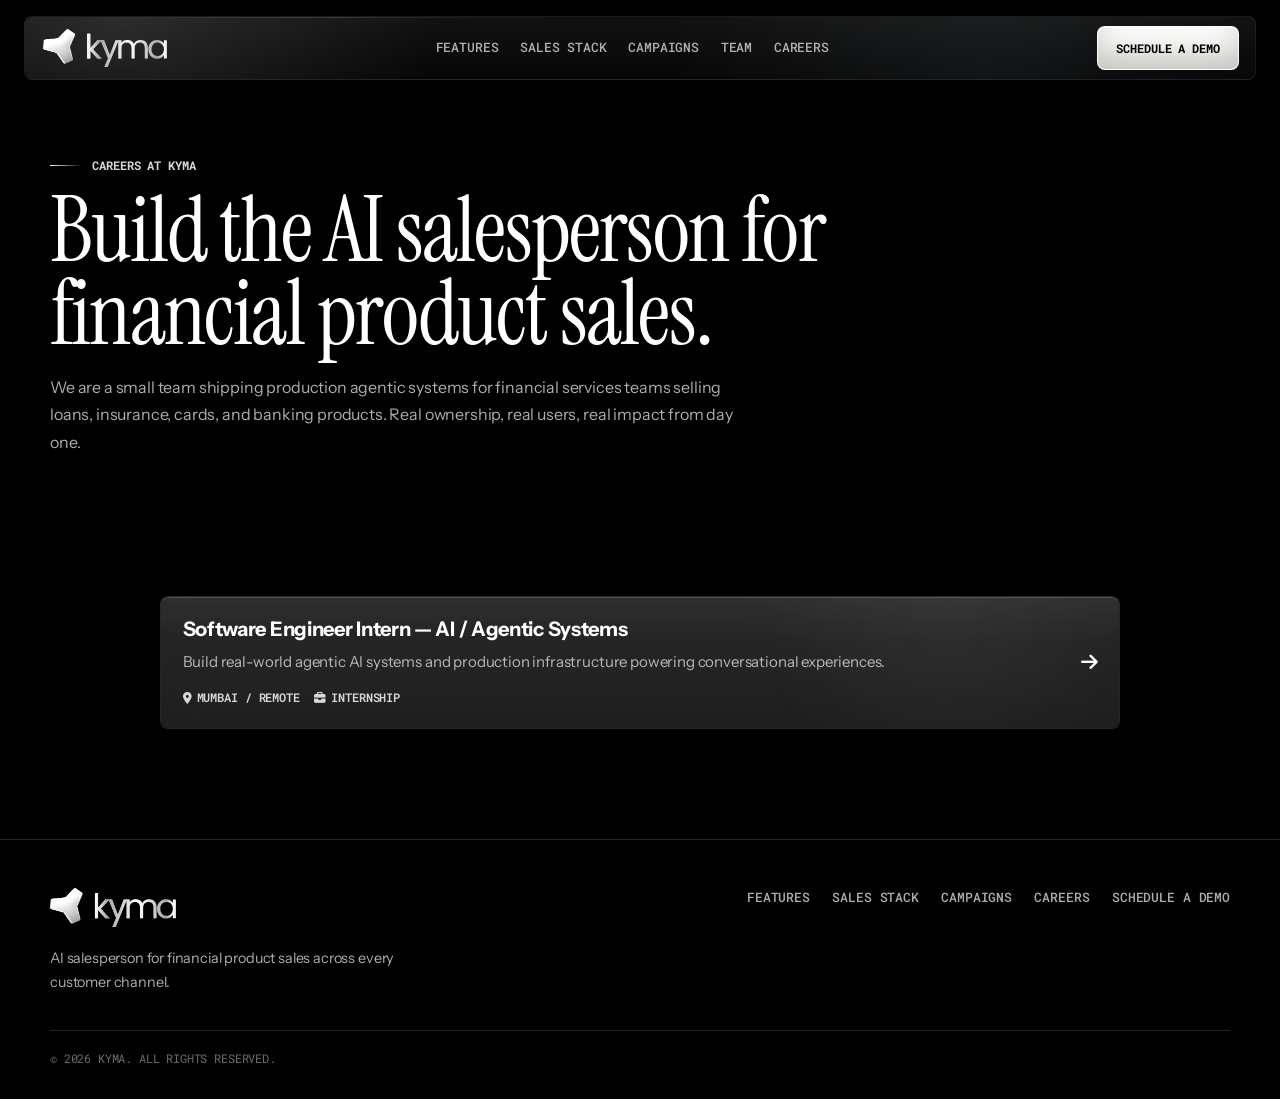
==== commit 01ff08f4: "Refresh Kyma brand site" ====
--- a/careers/index.html
+++ b/careers/index.html
@@ -4,7 +4,7 @@
     <meta charset="UTF-8">
     <meta name="viewport" content="width=device-width, initial-scale=1.0">
     <title>Careers · Kyma</title>
-    <meta name="description" content="Build agentic AI systems that power conversational sales for lenders. Open roles at Kyma.">
+    <meta name="description" content="Build agentic AI systems that power conversational sales for financial products. Open roles at Kyma.">
     <link rel="icon" type="image/svg+xml" href="../assets/brand/favicon.svg">
     <link rel="preconnect" href="https://fonts.googleapis.com">
     <link rel="preconnect" href="https://fonts.gstatic.com" crossorigin>
@@ -39,9 +39,9 @@
         <section class="careers-hero">
             <div class="container">
                 <span class="careers-eyebrow">Careers at Kyma</span>
-                <h1 class="careers-title">Build the AI salesperson for the lending industry.</h1>
+                <h1 class="careers-title">Build the AI salesperson for financial product sales.</h1>
                 <p class="careers-subtitle">
-                    We are a small team shipping production agentic systems for NBFCs, PLAs, LSPs, and DSAs across the Indian lending ecosystem. Real ownership, real users, real impact from day one.
+                    We are a small team shipping production agentic systems for financial services teams selling loans, insurance, cards, and banking products. Real ownership, real users, real impact from day one.
                 </p>
             </div>
         </section>
@@ -70,7 +70,7 @@
             <div class="footer-content">
                 <div class="footer-left">
                     <img src="../assets/brand/kyma-logo-light.svg" alt="Kyma" class="footer-logo">
-                    <p>AI salesperson for financial product sales across every borrower channel.</p>
+                    <p>AI salesperson for financial product sales across every customer channel.</p>
                 </div>
                 <div class="footer-right">
                     <a href="../#features">Features</a>
--- a/styles.css
+++ b/styles.css
@@ -26,6 +26,7 @@
     --glass-shadow-soft: 0 20px 54px rgba(0, 0, 0, 0.32);
     --glass-blur: 24px;
     --glass-blur-soft: 16px;
+    --radius-ui: 8px;
     --white: #ffffff;
     --muted: rgba(255, 255, 255, 0.68);
     --faint: rgba(255, 255, 255, 0.42);
@@ -39,9 +40,9 @@
     --green: #adbc4f;
     --violet: #7775f0;
     --brown: #3b2929;
-    --bg-desktop: url("assets/brand/bg-prism-desktop.png");
-    --bg-mobile: url("assets/brand/bg-prism-mobile.jpg");
-    --bg-lens-flare: url("assets/brand/lens-flare-dark.jpg");
+    --bg-desktop: url("assets/brand/bg-prism-desktop.webp");
+    --bg-mobile: url("assets/brand/bg-prism-mobile.webp");
+    --bg-lens-flare: url("assets/brand/lens-flare-dark.webp");
     --sans: "Instrument Sans", -apple-system, BlinkMacSystemFont, "Segoe UI", sans-serif;
     --serif: "Instrument Serif", Georgia, serif;
     --mono: "Roboto Mono", "SFMono-Regular", Consolas, monospace;
@@ -98,6 +99,10 @@
     pointer-events: none;
 }
 
+.navbar .container {
+    width: min(1280px, calc(100% - 48px));
+}
+
 .nav-content {
     position: relative;
     display: flex;
@@ -105,13 +110,13 @@
     justify-content: space-between;
     gap: 1rem;
     min-width: 0;
-    width: min(calc(100vw - 48px), 1280px);
+    width: 100%;
     margin: 0 auto;
     padding: 0.56rem 1rem 0.56rem 1.15rem;
     border: 1px solid var(--glass-line);
-    border-radius: 999px;
+    border-radius: var(--radius-ui);
     background: linear-gradient(180deg, rgba(26, 26, 26, 0.68) 0%, rgba(10, 10, 10, 0.58) 100%);
-    box-shadow: var(--glass-shadow-soft);
+    box-shadow: 0 2px 12px rgba(0, 0, 0, 0.15);
     -webkit-backdrop-filter: blur(var(--glass-blur)) saturate(1.4);
     backdrop-filter: blur(var(--glass-blur)) saturate(1.4);
     pointer-events: auto;
@@ -134,7 +139,7 @@
 .navbar.is-scrolled .nav-content {
     background: linear-gradient(180deg, rgba(26, 26, 26, 0.82) 0%, rgba(10, 10, 10, 0.74) 100%);
     border-color: rgba(255, 255, 255, 0.12);
-    box-shadow: var(--glass-shadow);
+    box-shadow: 0 4px 20px rgba(0, 0, 0, 0.25);
     transform: translateY(-2px);
 }
 
@@ -174,6 +179,7 @@
     font-family: var(--mono);
     font-weight: 500;
     letter-spacing: -0.01em;
+    text-transform: uppercase;
     text-decoration: none;
     transition: color 0.2s ease;
 }
@@ -201,7 +207,7 @@
     width: 38px;
     height: 38px;
     border: 1px solid var(--glass-line-strong);
-    border-radius: 50%;
+    border-radius: var(--radius-ui);
     background:
         linear-gradient(180deg, rgba(255, 255, 255, 0.08), rgba(255, 255, 255, 0.02)),
         rgba(0, 0, 0, 0.18);
@@ -213,7 +219,7 @@
     position: absolute;
     width: 15px;
     height: 1.5px;
-    border-radius: 999px;
+    border-radius: var(--radius-ui);
     background: var(--white);
     transition: transform 0.2s ease;
 }
@@ -244,7 +250,7 @@
     min-height: 44px;
     padding: 0.82rem 1.15rem;
     border: 1px solid rgba(255, 255, 255, 0.86);
-    border-radius: 999px;
+    border-radius: var(--radius-ui);
     color: var(--black);
     background:
         linear-gradient(180deg, rgba(255, 255, 255, 1), rgba(232, 232, 226, 0.95)),
@@ -255,6 +261,7 @@
     font-weight: 700;
     letter-spacing: -0.01em;
     line-height: 1;
+    text-transform: uppercase;
     text-decoration: none;
     white-space: nowrap;
     transition: transform 0.2s ease, border-color 0.2s ease, background 0.2s ease, color 0.2s ease;
@@ -502,7 +509,7 @@
     min-height: 32px;
     padding: 0.36rem 0.72rem;
     border: 1px solid var(--glass-line);
-    border-radius: 999px;
+    border-radius: var(--radius-ui);
     color: var(--muted);
     background:
         linear-gradient(180deg, rgba(255, 255, 255, 0.1), rgba(255, 255, 255, 0.025)),
@@ -514,6 +521,7 @@
     font-size: 0.72rem;
     font-weight: 600;
     letter-spacing: -0.01em;
+    text-transform: uppercase;
 }
 
 .channel.live {
@@ -557,7 +565,7 @@
     margin-left: auto;
     overflow: hidden;
     border: 1px solid var(--glass-line-strong);
-    border-radius: 8px;
+    border-radius: var(--radius-ui);
     background: var(--glass-shell);
     box-shadow: var(--glass-shadow);
     -webkit-backdrop-filter: blur(var(--glass-blur)) saturate(1.35);
@@ -623,7 +631,7 @@
 .stage {
     padding: 0.18rem 0.5rem;
     border: 1px solid rgba(255, 255, 255, 0.14);
-    border-radius: 999px;
+    border-radius: var(--radius-ui);
     font-family: var(--mono);
     font-size: 0.58rem;
     font-weight: 700;
@@ -670,7 +678,7 @@
 
 .chat-messages::-webkit-scrollbar-thumb {
     background: rgba(255, 255, 255, 0.25);
-    border-radius: 999px;
+    border-radius: var(--radius-ui);
 }
 
 .chat-message {
@@ -699,7 +707,7 @@
 .typing-indicator,
 .system-bubble {
     max-width: 84%;
-    border-radius: 8px;
+    border-radius: var(--radius-ui);
     font-size: 0.86rem;
     line-height: 1.45;
 }
@@ -768,6 +776,7 @@
         rgba(0, 0, 0, 0.24);
     font-family: var(--mono);
     font-size: 0.66rem;
+    text-transform: uppercase;
 }
 
 .chat-divider-row {
@@ -776,7 +785,7 @@
 }
 
 .chat-divider {
-    border-radius: 999px;
+    border-radius: var(--radius-ui);
     color: var(--faint);
     border-color: var(--line);
     background:
@@ -809,7 +818,7 @@
     justify-content: center;
     padding: 0.28rem 0.55rem;
     border: 1px solid var(--glass-line);
-    border-radius: 5px;
+    border-radius: var(--radius-ui);
     color: var(--white);
     background:
         linear-gradient(180deg, rgba(255, 255, 255, 0.12), rgba(255, 255, 255, 0.035)),
@@ -818,6 +827,7 @@
     font-size: 0.68rem;
     font-weight: 700;
     letter-spacing: -0.01em;
+    text-transform: uppercase;
 }
 
 .consent-btn.primary,
@@ -862,16 +872,18 @@
 .flow-input {
     color: var(--faint);
     font-family: var(--mono);
+    text-transform: uppercase;
 }
 
 .flow-submit {
     margin-top: 0.55rem;
     padding: 0.36rem;
-    border-radius: 5px;
+    border-radius: var(--radius-ui);
     text-align: center;
     font-family: var(--mono);
     font-size: 0.72rem;
     font-weight: 700;
+    text-transform: uppercase;
 }
 
 .offer-main {
@@ -930,7 +942,9 @@
     grid-template-columns: repeat(4, 1fr);
     gap: 1px;
     border: 1px solid var(--glass-line);
+    border-radius: var(--radius-ui);
     background: var(--glass-line);
+    overflow: hidden;
 }
 
 .pillar-card,
@@ -939,7 +953,7 @@
 .apply-card {
     position: relative;
     overflow: hidden;
-    border-radius: 0;
+    border-radius: var(--radius-ui);
     background:
         linear-gradient(180deg, rgba(255, 255, 255, 0.055), rgba(255, 255, 255, 0.018)),
         var(--glass-dark);
@@ -993,6 +1007,7 @@
     font-family: var(--mono);
     font-size: 0.72rem;
     font-weight: 700;
+    text-transform: uppercase;
 }
 
 .pillar-card h3,
@@ -1015,9 +1030,20 @@
 
 .sales-stack {
     overflow: hidden;
-    background:
-        linear-gradient(180deg, rgba(0, 0, 0, 0.58), rgba(0, 0, 0, 0.9)),
+    isolation: isolate;
+    background:
+        linear-gradient(180deg, #000000 0%, rgba(0, 0, 0, 0.52) 4%, rgba(0, 0, 0, 0) 16%, rgba(0, 0, 0, 0.08) 66%, rgba(0, 0, 0, 0.24) 100%),
         var(--bg-desktop) center / cover no-repeat;
+}
+
+.sales-stack::after {
+    z-index: 0;
+    background: linear-gradient(90deg, rgba(0, 0, 0, 0.18) 0%, rgba(0, 0, 0, 0.08) 46%, rgba(0, 0, 0, 0) 100%);
+}
+
+.sales-stack .container {
+    position: relative;
+    z-index: 1;
 }
 
 .stack-layout {
@@ -1025,6 +1051,10 @@
     grid-template-columns: minmax(0, 0.78fr) minmax(360px, 0.78fr);
     gap: 4rem;
     align-items: start;
+}
+
+.sales-stack .section-subtitle {
+    margin-top: 1.35rem;
 }
 
 .stack-steps {
@@ -1038,11 +1068,11 @@
     min-height: 104px;
     padding: 1.05rem 1.1rem;
     border: 1px solid var(--glass-line);
-    border-radius: 8px;
-    background:
-        linear-gradient(180deg, rgba(255, 255, 255, 0.06), rgba(255, 255, 255, 0.018)),
-        var(--glass-dark);
-    box-shadow: var(--glass-shadow-soft);
+    border-radius: var(--radius-ui);
+    background:
+        linear-gradient(180deg, rgba(255, 255, 255, 0.13), rgba(255, 255, 255, 0.045)),
+        rgba(0, 0, 0, 0.2);
+    box-shadow: 0 18px 46px rgba(0, 0, 0, 0.18);
     -webkit-backdrop-filter: blur(var(--glass-blur-soft)) saturate(1.22);
     backdrop-filter: blur(var(--glass-blur-soft)) saturate(1.22);
 }
@@ -1057,6 +1087,7 @@
     font-size: 0.72rem;
     font-weight: 600;
     letter-spacing: -0.01em;
+    text-transform: uppercase;
 }
 
 .step strong {
@@ -1069,7 +1100,7 @@
 }
 
 .campaigns {
-    background: #f6f5f1;
+    background: var(--white);
     color: var(--black);
 }
 
@@ -1087,10 +1118,12 @@
     display: grid;
     grid-template-columns: minmax(320px, 0.78fr) minmax(420px, 0.92fr);
     gap: 1px;
-    align-items: center;
+    align-items: start;
     border: 1px solid rgba(0, 0, 0, 0.16);
+    border-radius: var(--radius-ui);
     background: rgba(0, 0, 0, 0.12);
-    box-shadow: 0 24px 70px rgba(0, 0, 0, 0.18);
+    box-shadow: 0 4px 20px rgba(0, 0, 0, 0.1);
+    overflow: hidden;
 }
 
 .campaign-grid {
@@ -1103,9 +1136,10 @@
 .campaign-card {
     appearance: none;
     width: 100%;
-    min-height: 136px;
-    padding: 1.05rem 1.2rem;
+    min-height: 112px;
+    padding: 0.82rem 1rem;
     border: 0;
+    border-radius: 0;
     text-align: left;
     background:
         linear-gradient(145deg, rgba(255, 255, 255, 0.74), rgba(255, 255, 255, 0.34)),
@@ -1120,35 +1154,37 @@
 
 .campaign-card span {
     display: block;
-    margin-bottom: 0.75rem;
+    margin-bottom: 0.52rem;
     color: rgba(0, 0, 0, 0.42);
     font-family: var(--mono);
     font-size: 0.72rem;
     font-weight: 700;
     letter-spacing: -0.01em;
+    text-transform: uppercase;
 }
 
 .campaign-card h3 {
     color: var(--black);
     font-family: var(--serif);
-    font-size: 1.85rem;
+    font-size: 1.52rem;
     font-weight: 400;
+    line-height: 1.05;
 }
 
 .campaign-card p {
     color: rgba(0, 0, 0, 0.68);
-    margin-top: 0.65rem;
-    font-size: 0.9rem;
-    line-height: 1.5;
+    margin-top: 0.48rem;
+    font-size: 0.82rem;
+    line-height: 1.38;
 }
 
 .campaign-card:hover,
 .campaign-card.active {
     background:
-        linear-gradient(145deg, rgba(255, 255, 255, 0.12), rgba(255, 255, 255, 0.035)),
-        var(--glass-dark-strong);
-    color: var(--white);
-    box-shadow: inset 0 1px 0 rgba(255, 255, 255, 0.2);
+        linear-gradient(180deg, rgba(26, 26, 26, 0.9), rgba(10, 10, 10, 0.94)),
+        rgba(0, 0, 0, 0.86);
+    color: var(--white);
+    box-shadow: inset 0 1px 0 rgba(255, 255, 255, 0.16);
 }
 
 .campaign-card:hover span,
@@ -1165,7 +1201,8 @@
 
 .campaign-demo {
     min-width: 0;
-    padding: 1.2rem;
+    height: 476px;
+    padding: 0;
     background:
         linear-gradient(180deg, rgba(0, 0, 0, 0.56), rgba(0, 0, 0, 0.78)),
         var(--bg-desktop) center / cover no-repeat;
@@ -1174,7 +1211,7 @@
 .campaign-demo .demo-shell {
     height: 100%;
     display: flex;
-    align-items: center;
+    align-items: stretch;
 }
 
 .campaign-demo .demo-shell::before {
@@ -1183,13 +1220,22 @@
 }
 
 .campaign-demo .chat-container {
+    display: flex;
+    flex-direction: column;
     max-width: none;
     margin: 0;
     min-height: 0;
+    height: 100%;
+    border: 0;
+    border-radius: 0;
+    box-shadow: none;
 }
 
 .campaign-demo .chat-messages {
-    height: 420px;
+    flex: 1;
+    height: auto;
+    min-height: 0;
+    overflow-y: auto;
 }
 
 .team {
@@ -1219,31 +1265,49 @@
     grid-template-columns: repeat(3, 1fr);
     gap: 1px;
     border: 1px solid var(--glass-line);
+    border-radius: var(--radius-ui);
     background: var(--glass-line);
+    overflow: hidden;
 }
 
 .team-member {
+    display: flex;
+    flex-direction: column;
     min-height: 310px;
     padding: 1.35rem;
     text-align: left;
 }
 
-.photo-placeholder {
-    display: flex;
-    align-items: center;
-    justify-content: center;
-    width: 72px;
-    height: 72px;
-    margin-bottom: 3.3rem;
-    border: 1px solid rgba(255, 255, 255, 0.72);
-    border-radius: 50%;
-    color: var(--black);
-    background:
-        linear-gradient(145deg, rgba(255, 255, 255, 1), rgba(218, 220, 216, 0.88)),
-        var(--white);
-    box-shadow: inset 0 1px 0 rgba(255, 255, 255, 0.92), 0 12px 28px rgba(0, 0, 0, 0.22);
-    font-family: var(--mono);
-    font-weight: 800;
+.member-photo-frame {
+    position: relative;
+    width: 100%;
+    aspect-ratio: 1;
+    margin-bottom: 1.25rem;
+    padding: 6px;
+    border: 1px solid var(--glass-line-strong);
+    border-radius: var(--radius-ui);
+    background:
+        linear-gradient(145deg, rgba(255, 255, 255, 0.16), rgba(255, 255, 255, 0.035)),
+        rgba(0, 0, 0, 0.18);
+    box-shadow: inset 0 1px 0 rgba(255, 255, 255, 0.18), 0 18px 38px rgba(0, 0, 0, 0.24);
+    overflow: hidden;
+}
+
+.member-photo-frame::after {
+    content: "";
+    position: absolute;
+    inset: 6px;
+    border-radius: calc(var(--radius-ui) - 2px);
+    box-shadow: inset 0 0 0 1px rgba(255, 255, 255, 0.18);
+    pointer-events: none;
+}
+
+.member-photo {
+    display: block;
+    width: 100%;
+    height: 100%;
+    border-radius: calc(var(--radius-ui) - 2px);
+    object-fit: cover;
 }
 
 .member-role {
@@ -1256,7 +1320,8 @@
     display: flex;
     flex-direction: column;
     gap: 0.5rem;
-    margin-top: 1.1rem;
+    margin-top: auto;
+    padding-top: 1.1rem;
 }
 
 .member-contact a {
@@ -1282,7 +1347,7 @@
     width: 34px;
     height: 34px;
     border: 1px solid var(--glass-line);
-    border-radius: 50%;
+    border-radius: var(--radius-ui);
     background:
         linear-gradient(145deg, rgba(255, 255, 255, 0.12), rgba(255, 255, 255, 0.035)),
         rgba(0, 0, 0, 0.24);
@@ -1368,6 +1433,7 @@
     color: var(--faint);
     font-family: var(--mono);
     font-size: 0.72rem;
+    text-transform: uppercase;
 }
 
 /* Careers */
@@ -1405,7 +1471,9 @@
     max-width: 960px;
     margin: 0 auto;
     border: 1px solid var(--glass-line);
+    border-radius: var(--radius-ui);
     background: var(--glass-line);
+    overflow: hidden;
 }
 
 .role-card {
@@ -1558,7 +1626,7 @@
 .apply-card {
     padding: 1.2rem;
     border: 1px solid var(--glass-line);
-    border-radius: 8px;
+    border-radius: var(--radius-ui);
 }
 
 .apply-card h3 {
@@ -1580,7 +1648,7 @@
     margin-top: 0.65rem;
     padding: 0.65rem 0.72rem;
     border: 1px solid var(--glass-line);
-    border-radius: 6px;
+    border-radius: var(--radius-ui);
     color: var(--white);
     background:
         linear-gradient(145deg, rgba(255, 255, 255, 0.12), rgba(255, 255, 255, 0.035)),
@@ -1590,6 +1658,7 @@
     backdrop-filter: blur(var(--glass-blur-soft)) saturate(1.18);
     font-family: var(--mono);
     font-size: 0.72rem;
+    text-transform: uppercase;
     cursor: pointer;
 }
 
@@ -1648,7 +1717,7 @@
     height: 32px;
     margin-right: 0.3rem;
     border: 1px solid var(--glass-line);
-    border-radius: 50%;
+    border-radius: var(--radius-ui);
     color: var(--muted);
     background:
         linear-gradient(145deg, rgba(255, 255, 255, 0.12), rgba(255, 255, 255, 0.035)),
@@ -1666,7 +1735,7 @@
     gap: 0.55rem;
     padding: 0.78rem 1.1rem;
     border: 1px solid var(--glass-line-strong);
-    border-radius: 8px;
+    border-radius: var(--radius-ui);
     color: var(--white);
     background:
         linear-gradient(145deg, rgba(255, 255, 255, 0.14), rgba(255, 255, 255, 0.04)),
@@ -1674,6 +1743,7 @@
     font-family: var(--mono);
     font-size: 0.82rem;
     font-weight: 700;
+    text-transform: uppercase;
     opacity: 0;
     pointer-events: none;
     transform: translateX(-50%) translateY(14px);
@@ -1742,7 +1812,13 @@
     }
 
     .team-grid {
-        grid-template-columns: 1fr;
+        grid-template-columns: repeat(2, minmax(0, 1fr));
+    }
+
+    .team-member:nth-child(3) {
+        grid-column: 1 / -1;
+        justify-self: center;
+        width: calc((100% - 1px) / 2);
     }
 }
 
@@ -1757,6 +1833,10 @@
     .container,
     .jd-container {
         width: min(100% - 32px, 1180px);
+    }
+
+    .navbar .container {
+        width: min(100% - 32px, 1280px);
     }
 
     .nav-links {
@@ -1768,7 +1848,7 @@
         gap: 0;
         padding: 0.5rem;
         border: 1px solid var(--glass-line);
-        border-radius: 22px;
+        border-radius: var(--radius-ui);
         background: linear-gradient(180deg, rgba(26, 26, 26, 0.9) 0%, rgba(10, 10, 10, 0.82) 100%);
         box-shadow: var(--glass-shadow-soft);
         opacity: 0;
@@ -1865,6 +1945,10 @@
         width: min(100% - 28px, 1180px);
     }
 
+    .navbar .container {
+        width: min(100% - 28px, 1280px);
+    }
+
     .nav-content {
         width: 100%;
         padding: 0.58rem 0.62rem;
@@ -1901,8 +1985,15 @@
     }
 
     .feature-grid,
-    .campaign-grid {
+    .campaign-grid,
+    .team-grid {
         grid-template-columns: 1fr;
+    }
+
+    .team-member:nth-child(3) {
+        grid-column: auto;
+        justify-self: stretch;
+        width: 100%;
     }
 
     .pillar-card {
